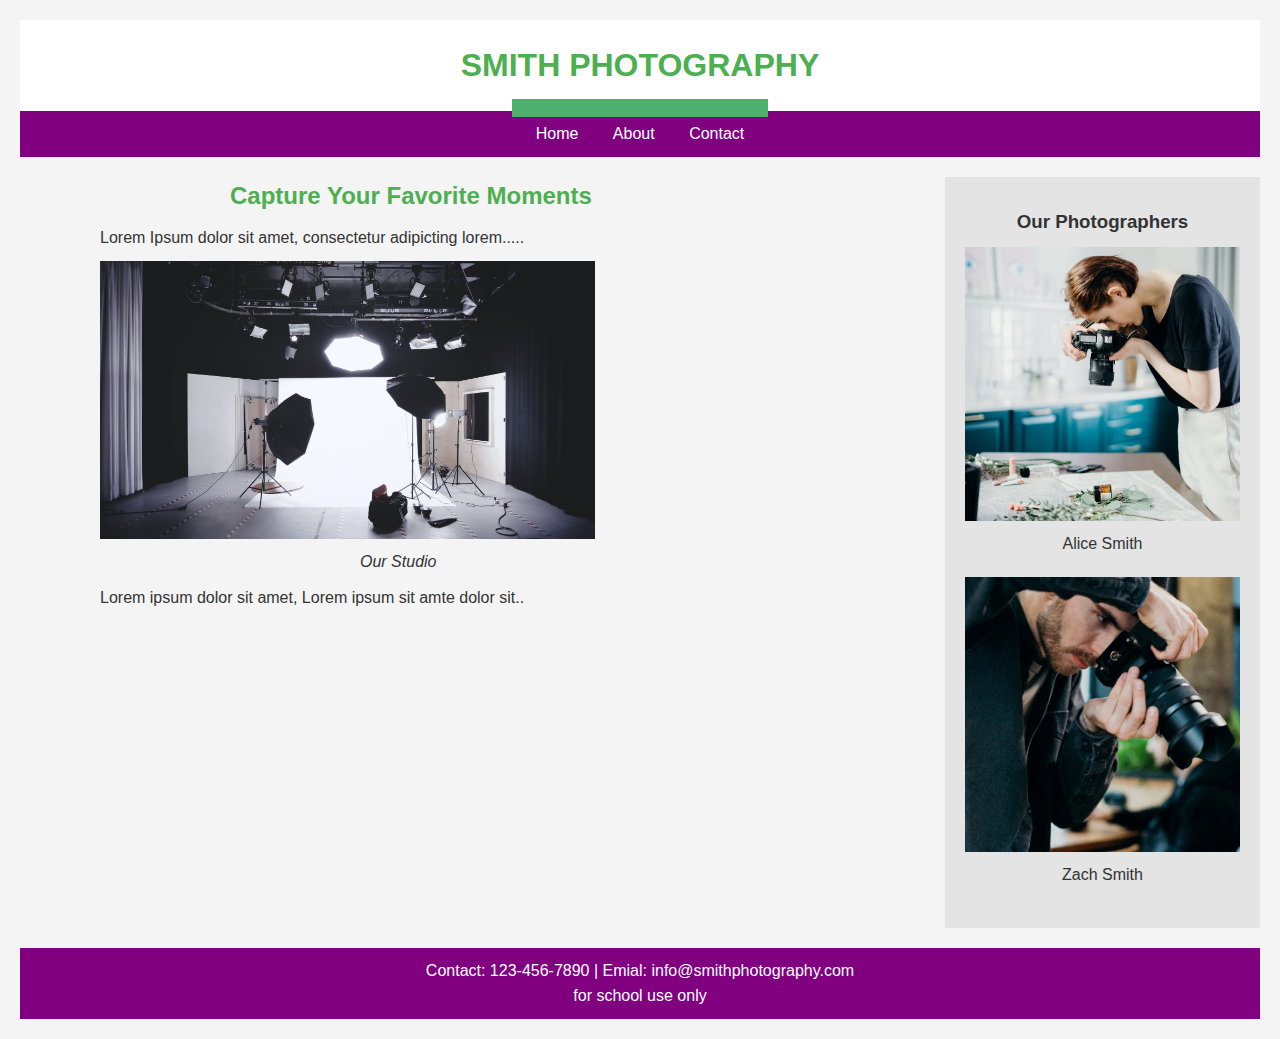
==== index.html @ f1bcda23 "adding files" ====
<!DDOCTYPE html>
<html lang="en">
<head>
	<meta charset="UTF-8">
	<meta name="viewport"content="width=device-width, initial-scale=1.0">
	<title>SMITH PHOTOGRAPHY</title>
	<link rel="stylesheet" href="style.css">
</head>
<body>
 <header>
	<h1>SMITH PHOTOGRAPHY</h1>
	<div class="animation square1"></div>
 </header>
	<nav>
	  <ul>
		<li><a href="#">Home</a></li>
		<li><a href="#">About</a></li>
		<li><a href="#">Contact</a></li>
		</ul>
	</nav>
	<section>
		<article>
			<h2>Capture Your Favorite Moments</h2>
				<p>Lorem Ipsum dolor sit amet, consectetur adipicting lorem.....</p>
			<figure class="image-wrapper">
			
			
			
			<img src="images/photo-studio.jpeg" alt="Photo Studio">
			
				<figcaption>Our Studio</figcaption>
			</figure>
			<p>Lorem ipsum dolor sit amet, Lorem ipsum sit amte dolor sit.. </p>
		</article>
		<aside>
			
			<h3 class="sidebar-heading">Our Photographers</h3>
			
			<div class="photographer">
				<img src="images/woman-photo.jpeg" alt="Alice Smith">
					<p>Alice Smith</p>
			</div>
			<div class="photographer">
				<img src="images/man-photo.jpeg" alt="Zach Smith">
					<p>Zach Smith</p>
			</div>
		</aside>
	</section>
	
	<footer>
		<p>Contact: 123-456-7890 | Emial: info@smithphotography.com</p>
		<p> for school use only </P>
	</footer>
</body>
</html>
---- style.css ----
* {
	margin:0;
	padding:0;
	box-sizing:border-box;
}


body {
	font-family: Arial, sans-serif;
	line-height: 1.6;
	color: #333;
	background-color: #f4f4f4;
	padding:20px;
}

header {
	background: #ffff;
	color: #4CAF50;
	padding:20px 0;
	text-align:center;
}
/* nav menu */
nav ul{
	background:#800080;
	color:#ffff;
	padding:10px;
	text-align:center;
}

nav ul li a {
	color: #ffff;
	text-decoration:none;
}

nav ul li{
	display:inline;
	margin:0 15px;
}
/* Main area */
section{
	display:flex;
	margin-top:20px;
}
/* Article*/
article {
	flex:3;
	padding-right:20px;
	padding-left:80px;
	text-align: left;
}
h2 {
	color:#4CAF50;
	padding-left:130px;
}
/*figure*/
/*
.content-container {
	display:flex;
	flex-direction:column;
	align-items:center;
	justify-content:center;
	text-align:center;
	margin:20px 0;
}*/
.image-container {
	display:flex;
	flex-direction:column;
	align-items:flex-start;
}

.color {
	color: #4CAF50;
}
figure {
	margin:0;
}
figure img {
	max-width: 60%;

}
figcaption {
font-style:italic;
	text-align:left;
	margin-top:10px;
	padding-left:260px;
}


article p{
	max-width:60%;
	margin:10px 0;
}
/*aside/sidebar */
aside {
	flex:1;
	background: #e4e4e4;
	padding:20px;
}
.sidebar-heading {
	text-align:center;
	margin:0;
	padding:10px 0;
}
.photographer {
	margin-bottom:20px;
}

.photographer img {
	max-width: 100%;
	height:auto;
	display:block;
}

.photographer p {
	text-align:center;
	margin-top:10px;
}


footer {
	background:#800080;
	color: #ffff;
	text-align:center;
	padding:10px;
	margin-top:20px;
}
/*
.animation {
	width: 1%;
	height: 1%;
	background-color: red;
	position: absolute;
	animation-name: squareMove;
	animation-duration: 4s;
	left: 50%;
	top:50%;
	transfomr: translate( -50%, 50%);
	animation-timing-function: linear;
	animation-itertion-count: infinite;
}
/*
.square1 {
	top: 3%;
	left:40%;
}

@keyframes squareMove {
	0% {background-color: red;left: 0; top: 0;}
	25% {background-color: yellow; left: 200px; top: 0;}
	50% {background-color: blue; left: 200px; top: 0;}
	75% {background-color: green; left:0; top:0;}
	100% {background-color: white; left: 0; top: 0;}
}

.image-wrapper {
	position: relative;
	display: inline-block;
	
}
*/

.animation {
  width: 20%;
  height: 2%;
  background-color: #4db16d;
  position: absolute;
  top:12%;
  left:50%;
  transform: translate(-50%, -50%);
  animation-name: example;
  animation-duration: 4s;

}


@keyframes example {
  0% {background-color: green;}
  25% {background-color: purple;}
  50% {background-color: green;}
  75% {background-color: purple;}
  100% {background-color: green;}
}
}
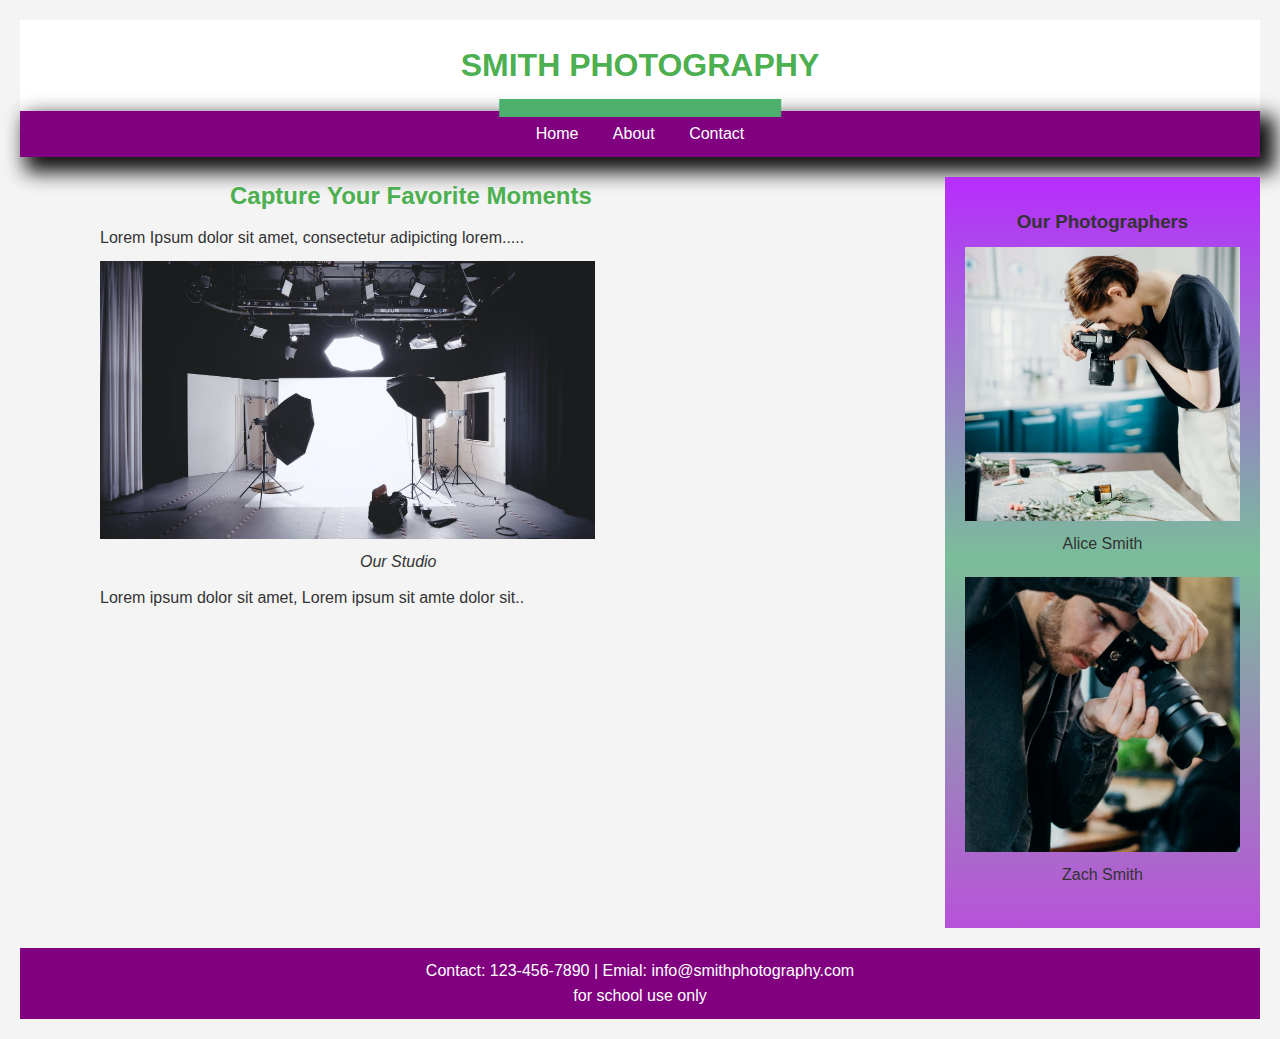
==== commit 9c10cb7f: "cleaned html code" ====
--- a/index.html
+++ b/index.html
@@ -9,7 +9,7 @@
 <body>
  <header>
 	<h1>SMITH PHOTOGRAPHY</h1>
-	<div class="animation square1"></div>
+	<div class="animation"></div>
  </header>
 	<nav>
 	  <ul>
@@ -25,9 +25,9 @@
 			<figure class="image-wrapper">
 			
 			
-			
+			<div class="rotate">
 			<img src="images/photo-studio.jpeg" alt="Photo Studio">
-			
+			</div>
 				<figcaption>Our Studio</figcaption>
 			</figure>
 			<p>Lorem ipsum dolor sit amet, Lorem ipsum sit amte dolor sit.. </p>
--- a/style.css
+++ b/style.css
@@ -25,6 +25,7 @@
 	color:#ffff;
 	padding:10px;
 	text-align:center;
+	box-shadow: 10px 10px 20px 5px #0E0F0E;
 }
 
 nav ul li a {
@@ -95,6 +96,8 @@
 	flex:1;
 	background: #e4e4e4;
 	padding:20px;
+	background: rgb(184,82,217);
+    background: linear-gradient(0deg, rgba(184,82,217,1) 0%, rgba(122,190,154,1) 49%, rgba(184,45,253,1) 100%);
 }
 .sidebar-heading {
 	text-align:center;
@@ -160,7 +163,7 @@
 */
 
 .animation {
-  width: 20%;
+  width: 22%;
   height: 2%;
   background-color: #4db16d;
   position: absolute;
